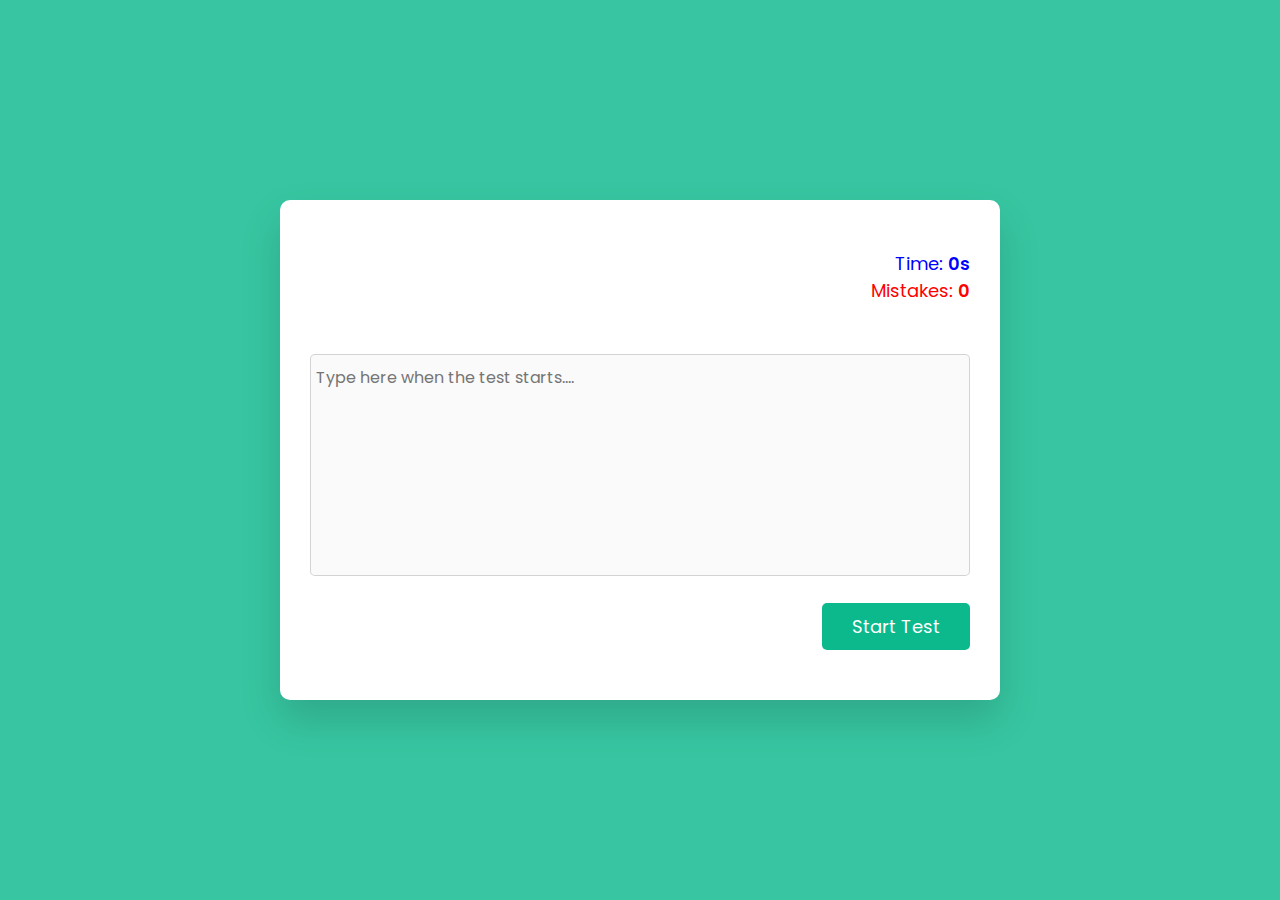
==== index.html.html @ 5ee5ab47 "Add files via upload" ====
<!DOCTYPE html>
<html lang="en">
  <head>
    <meta name="viewport" content="width=device-width, initial-scale=1.0" />
    <title>Typing Test</title>
    <!-- Google Fonts -->
    <link
      href="https://fonts.googleapis.com/css2?family=Poppins:wght@400;600&display=swap"
      rel="stylesheet"
    />
    <!-- Stylesheet -->
    <link rel="stylesheet" href="style.css" />
  </head>
  <body>
    <div class="container">
      <div class="stats">
        <p style="color:blue;">Time: <span id="timer">0s</span></p>
        <p style="color:red;">Mistakes: <span id="mistakes">0</span></p>
      </div>
      <div
        id="quote"
        onmousedown="return false"
        onselectstart="return false"
      ></div>
      <textarea
        rows="8"
        id="quote-input"
        placeholder="Type here when the test starts...."
      ></textarea>
      <button id="start-test" onclick="startTest()">Start Test</button>
      <button id="stop-test" onclick="displayResult()">Stop Test</button>
      <div class="result">
        <h3 style="color:blue;">Result</h3>
        <div class="wrapper">
          <p style="color:green;">Accuracy: <span id="accuracy"></span></p>
          <p style="color:black;">Speed: <span id="wpm"></span></p>
        </div>
      </div>
    </div>
    <!-- Script -->
    <script src="script.js"></script>
  </body>
</html>
---- style.css ----
* {
  padding: 0;
  margin: 0;
  box-sizing: border-box;
  font-family: "Poppins", sans-serif;
}
body {
  background-color: #37C6A1;
}
.container {
  width: 80vmin;
  padding: 50px 30px;
  background-color: #ffffff;
  position: absolute;
  transform: translate(-50%, -50%);
  top: 50%;
  left: 50%;
  border-radius: 10px;
  box-shadow: 0 20px 40px rgba(0, 0, 0, 0.15);
}
.stats {
  text-align: right;
  font-size: 18px;
  margin-bottom: 30px;
}
.stats span {
  font-weight: 600;
}
#quote {
  text-align: justify;
  margin: 50px 0 30px 0;
  color: #000000;
}
textarea {
  resize: none;
  width: 100%;
  border-radius: 5px;
  padding: 10px 5px;
  font-size: 16px;
}
button {
  float: right;
  margin-top: 20px;
  background-color: #0BB98C;
  color: #ffffff;
  border: none;
  padding: 10px 30px;
  border-radius: 5px;
  font-size: 18px;
}
.result {
  margin-top: 40px;
  display: none;
}
.result h3 {
  text-align: center;
  margin-bottom: 20px;
  font-size: 22px;
}
.wrapper {
  display: flex;
  justify-content: space-around;
}
.wrapper span {
  font-weight: 600;
}
.success {
  color: #44b267;
}
.fail {
  color: #e81c4e;
}
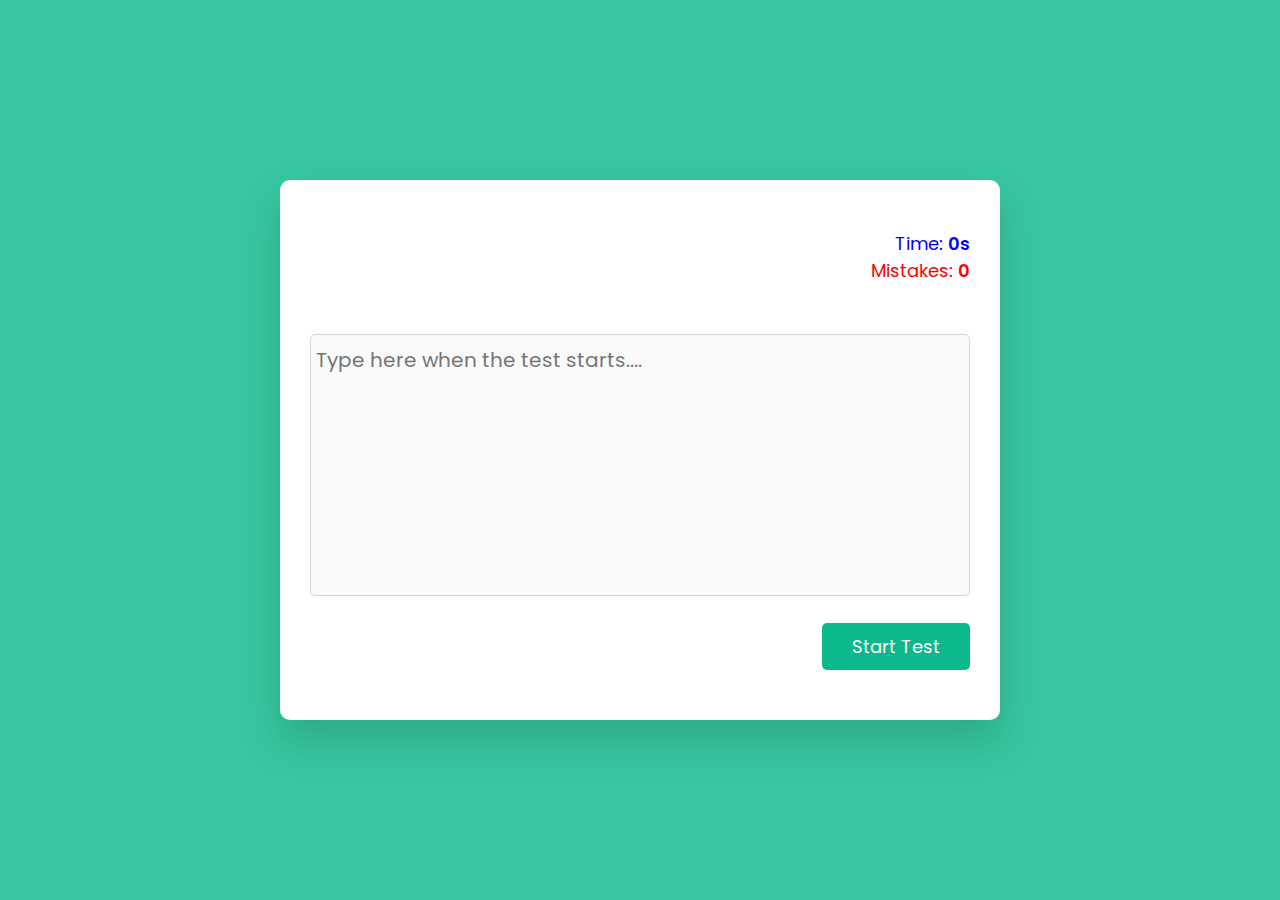
==== commit 36b9bc87: "Add files via upload" ====
--- a/index.html.html
+++ b/index.html.html
@@ -10,6 +10,83 @@
     />
     <!-- Stylesheet -->
     <link rel="stylesheet" href="style.css" />
+	<style>
+	* {
+  padding: 0;
+  margin: 0;
+  box-sizing: border-box;
+  font-family: "Poppins", sans-serif;
+}
+body {
+  background-color: #37C6A1;
+}
+.container {
+  width: 80vmin;
+  padding: 50px 30px;
+  background-color: #ffffff;
+  position: absolute;
+  transform: translate(-50%, -50%);
+  top: 50%;
+  left: 50%;
+  border-radius: 10px;
+  box-shadow: 0 20px 40px rgba(0, 0, 0, 0.15);
+}
+.stats {
+  text-align: right;
+  font-size: 18px;
+  margin-bottom: 30px;
+}
+.stats span {
+  font-weight: 600;
+}
+#quote {
+  text-align: justify;
+  margin: 50px 0 30px 0;
+  color: #000000;
+  font-size: 25px;
+}
+textarea {
+  resize: none;
+  width: 100%;
+  border-radius: 5px;
+  padding: 10px 5px;
+  font-size: 20px;
+  color: #02B26A;
+}
+button {
+  float: right;
+  margin-top: 20px;
+  background-color: #0BB98C;
+  color: #ffffff;
+  border: none;
+  padding: 10px 30px;
+  border-radius: 5px;
+  font-size: 18px;
+}
+.result {
+  margin-top: 40px;
+  display: none;
+}
+.result h3 {
+  text-align: center;
+  margin-bottom: 20px;
+  font-size: 22px;
+}
+.wrapper {
+  display: flex;
+  justify-content: space-around;
+}
+.wrapper span {
+  font-weight: 600;
+}
+.success {
+  color: #44b267;
+}
+.fail {
+  color: #e81c4e;
+}
+
+	</style>
   </head>
   <body>
     <div class="container">
@@ -39,5 +116,133 @@
     </div>
     <!-- Script -->
     <script src="script.js"></script>
+	<script>
+	//Random Quotes Api URL
+const quoteApiUrl = "https://api.quotable.io/random?minLength=95&maxLength=150";
+const quoteSection = document.getElementById("quote");
+const userInput = document.getElementById("quote-input");
+let quote = "";
+let time = 60;
+let timer = "";
+let mistakes = 0;
+
+//Display random quotes
+const renderNewQuote = async () => {
+  //Fetch contents from url
+  const response = await fetch(quoteApiUrl);
+
+  //Store response
+  let data = await response.json();
+
+  //Access quote
+  quote = data.content;
+
+  //Array of characters in the quote
+  let arr = quote.split("").map((value) => {
+    //wrap the characters in a span tag
+    return "<span class='quote-chars'>" + value + "</span>";
+  });
+  //join array for displaying
+  quoteSection.innerHTML += arr.join("");
+};
+
+//Logic for comparing input words with quote
+userInput.addEventListener("input", () => {
+  let quoteChars = document.querySelectorAll(".quote-chars");
+  //Create an arrat from received span tags
+  quoteChars = Array.from(quoteChars);
+
+  //array of user input characters
+  let userInputChars = userInput.value.split("");
+
+  //loop through each character in quote
+  quoteChars.forEach((char, index) => {
+    //Check if char(quote character) = userInputChars[index](input character)
+    if (char.innerText == userInputChars[index]) {
+      char.classList.add("success");
+    }
+    //If user hasn't entered anything or backspaced
+    else if (userInputChars[index] == null) {
+      //Remove class if any
+      if (char.classList.contains("success")) {
+        char.classList.remove("success");
+      } else {
+        char.classList.remove("fail");
+      }
+    }
+    //If user enter wrong character
+    else {
+      //Checks if we alreasy have added fail class
+      if (!char.classList.contains("fail")) {
+        //increment and display mistakes
+        mistakes += 1;
+        char.classList.add("fail");
+      }
+      document.getElementById("mistakes").innerText = mistakes;
+    }
+    //Returns true if all the characters are entered correctly
+    let check = quoteChars.every((element) => {
+      return element.classList.contains("success");
+    });
+    //End test if all characters are correct
+    if (check) {
+      displayResult();
+    }
+  });
+});
+
+//Update Timer on screen
+function updateTimer() {
+  if (time == 0) {
+    //End test if timer reaches 0
+    displayResult();
+  } else {
+    document.getElementById("timer").innerText = --time + "s";
+  }
+}
+
+//Sets timer
+const timeReduce = () => {
+  time = 60;
+  timer = setInterval(updateTimer, 1000);
+};
+
+//End Test
+const displayResult = () => {
+  //display result div
+  document.querySelector(".result").style.display = "block";
+  clearInterval(timer);
+  document.getElementById("stop-test").style.display = "none";
+  userInput.disabled = true;
+  let timeTaken = 1;
+  if (time != 0) {
+    timeTaken = (60 - time) / 100;
+  }
+  document.getElementById("wpm").innerText =
+    (userInput.value.length / 5 / timeTaken).toFixed(2) + " wpm";
+  document.getElementById("accuracy").innerText =
+    Math.round(
+      ((userInput.value.length - mistakes) / userInput.value.length) * 100
+    ) + " %";
+};
+
+//Start Test
+const startTest = () => {
+  mistakes = 0;
+  timer = "";
+  userInput.disabled = false;
+  timeReduce();
+  document.getElementById("start-test").style.display = "none";
+  document.getElementById("stop-test").style.display = "block";
+};
+
+window.onload = () => {
+  userInput.value = "";
+  document.getElementById("start-test").style.display = "block";
+  document.getElementById("stop-test").style.display = "none";
+  userInput.disabled = true;
+  renderNewQuote();
+};
+	</script>
   </body>
 </html>--- a/style.css
+++ b/style.css
@@ -30,13 +30,15 @@
   text-align: justify;
   margin: 50px 0 30px 0;
   color: #000000;
+  font-size: 25px;
 }
 textarea {
   resize: none;
   width: 100%;
   border-radius: 5px;
   padding: 10px 5px;
-  font-size: 16px;
+  font-size: 20px;
+  color: #02B26A;
 }
 button {
   float: right;
